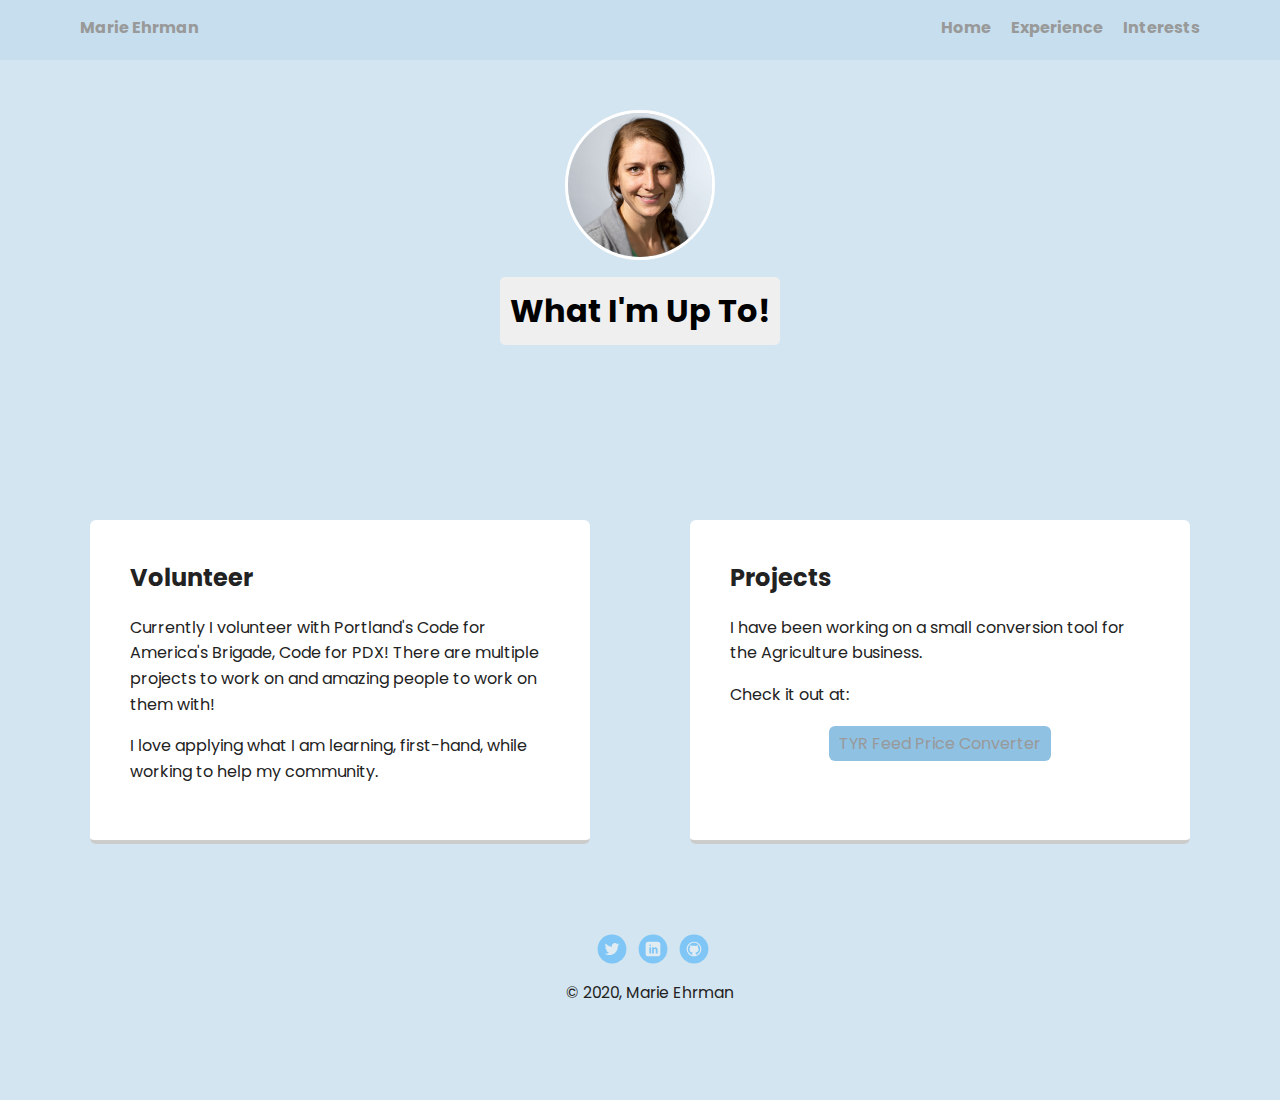
==== pages/experience.html @ 4213834b "Set up html files" ====
<!doctype html>
<html lang="en">
<head>
  <meta charset="utf-8">
  <title>Marie Ehrman's Profile</title>
  <meta name="viewport" content="width=device-width, initial-scale=1.0">
  <link rel="stylesheet" href="../styles.css">
  <link href="https://fonts.googleapis.com/css2?family=Poppins&display=swap" rel="stylesheet">
  <!-- <link href="https://fonts.googleapis.com/css?family=Muli%7CRoboto:400,300,500,700,900" rel="stylesheet"> -->
</head>
  <body>

    <div class="main-nav">
        <ul class="nav">
          <li class="name">Marie Ehrman</li>
          <li><a href="../index.html">Home</a></li>
          <li><a href="experience.html">Experience</a></li>
          <li><a href="interests.html">Interests</a></li>

        </ul>
    </div>

    <header class="header-experience">
      <img src="../images/me.png" alt="Professional headshot of Marie Ehrman" class="profile-image">
      <h1 class="tag name">What I'm Up To!</h1>
      <!-- <p class="tag location">I gain the best hands-on experience by helping/working with others.</p> -->

      
    </header>

    <main class="flex">
      <div class="card">
        <h2>Volunteer</h2>
        <p>Currently I volunteer with Portland's Code for America's Brigade, Code for PDX! There are multiple projects to work on and amazing people to work on them with!</p>
        <p>I love applying what I am learning, first-hand, while working to help my community.</p>
      </div> 

      <div class="card">
        <h2>Projects</h2>
        <p>I have been working on a small conversion tool for the Agriculture business.</p>
        <p>Check it out at:</p>
            <ul class="skills">
                <li><a href="https://tyr-feed-price-converter.herokuapp.com/" target="_blank">TYR Feed Price Converter</a></li>
      
      
              </ul>
      </div> 
    </main>


    <footer>
      <ul>
        <li><a href="https://twitter.com/marie_e_ehrman" class="social twitter" target="_blank">Twitter</a></li>
        <li><a href="https://www.linkedin.com/in/marie-ehrman/" class="social linkedin" target="_blank">LinkedIn</a></li>
        <li><a href="https://github.com/Marie-Ehrman" class="social github" target="_blank">Github</a></li>
      </ul>
      <p class="copyright">&copy; 2020, Marie Ehrman</p>
    </footer>
  </body>
  </html>
---- styles.css ----
/* Global Layout Set-up */
* { 
  box-sizing: border-box;
}
  
body {
  margin: 0;
  padding: 0;
  text-align: center;
  font-family: 'Poppins', sans-serif;
  color: #222;
  background: #d3e5f0;
}
/* Link Styles */

a {
  text-decoration: none;
  color: #999;
}
a:hover {
  color: #6633ff;
}

/* Section Styles */

.main-nav {
  width: 100%;
  background: #c6deed;
  min-height: 30px;
  padding: 10px;
  position: fixed;
  text-align: center;
}
.nav {
  display: flex;
  justify-content: space-around;
  font-weight: 700;
  list-style-type: none;
  margin: 0 auto;
  padding: 0;
}

.nav .name {
    display: block;
    margin-right: auto;
    color: #999;
  }
.nav li {
  padding: 5px 10px 10px 10px;
}
.nav a {
  transition: all .5s;
}
.nav a:hover {
  color: white
}

header {
  text-align: center;
  background: url('images/MtHood4.JPG') no-repeat top center ;
  background-size: cover;
  overflow: hidden;
  padding-top: 60px;
}
header {
  line-height: 1.5;
}
header .profile-image {
  margin-top: 50px;
  width: 150px;
  height: 150px;
  border-radius: 50%;
  border: 3px solid white;
  transition: all .5s;
}
header .profile-image:hover {
  transform: scale(1.2) rotate(5deg);
}
.tag {
  background-color: #efefef;
  color: black;
  padding: 10px;
  border-radius: 5px;
  display: table;
  margin: 10px auto;
} 
.location {
  background-color: #222;
  color: yellow;
}
.card {
  margin: 30px;
  padding: 20px 40px 40px;
  max-width: 500px;
  text-align: left;
  background: #fff;
  border-bottom: 4px solid #ccc;
  border-radius: 6px;
  transition: all .5s;
}
.card:hover {
  border-color: #ff99ff;
}

ul.skills {
  padding: 0;
  text-align: center;
}

.skills li {
  border-radius: 6px;
  display: inline-block;
  background: #31708E;
  color: white;
  padding: 5px 10px;
  margin: 2px;
}

.skills li:nth-child(odd) {
  background: #8FC1E3;
}

.watching-list li {
  border-radius: 6px;
  display: flex;
  background: #31708E;
  color: white;
  padding: 5px 10px;
  margin: 2px;
}

.watching-list li:nth-child(odd) {
  background: #8FC1E3;
}

.playing-list li {
  border-radius: 6px;
  display: flex;
  background: #31708E;
  color: white;
  padding: 5px 10px;
  margin: 2px;
}

.playing-list li:nth-child(odd) {
  background: #8FC1E3;
}

footer {
  width: 100%;
  min-height: 30px;
  padding: 20px 0 40px 20px;
}

footer .copyright {
  top: -8px;
  font-size: .75em;
}

footer ul {
  list-style-type: none;
  margin: 0;
  padding: 0;
}

footer ul li {
  display: inline-block;
}

a.social {
  display: inline-block;
  text-indent: -9999px;
  margin-left: 5px;
  width: 30px;
  height: 30px;
  background-size: 30px 30px;
  opacity: .4;
  transition: all .5s;
}
a.twitter {
  background-image: url(images/twitter.svg);
}
a.linkedin {
  background-image: url(images/linkedin.svg);
}
a.github {
  background-image: url(images/github.svg);
}
a.social:hover {
  opacity: 1;
}
.clearfix {
  clear: both;
}

/* Styles for larger screens */
@media screen and (min-width: 720px) {
  
  .flex {
      display: -ms-flexbox;      /* TWEENER - IE 10 */
      display: flex; 
      max-width: 1200px;
      -ms-flex-pack: distribute;
      justify-content: space-around;
      margin: 0 auto;
  }

  header {
    min-height: 470px;
  }

  .nav {
    max-width: 1200px;
    padding: 0 30px;
  }


  main {
    padding-top: 20px;
  }

  main p {
    line-height: 1.6em;
  }

  footer {
    font-size: 1.3em;
    max-width: 1200px;
    margin: 40px auto;
  }

}
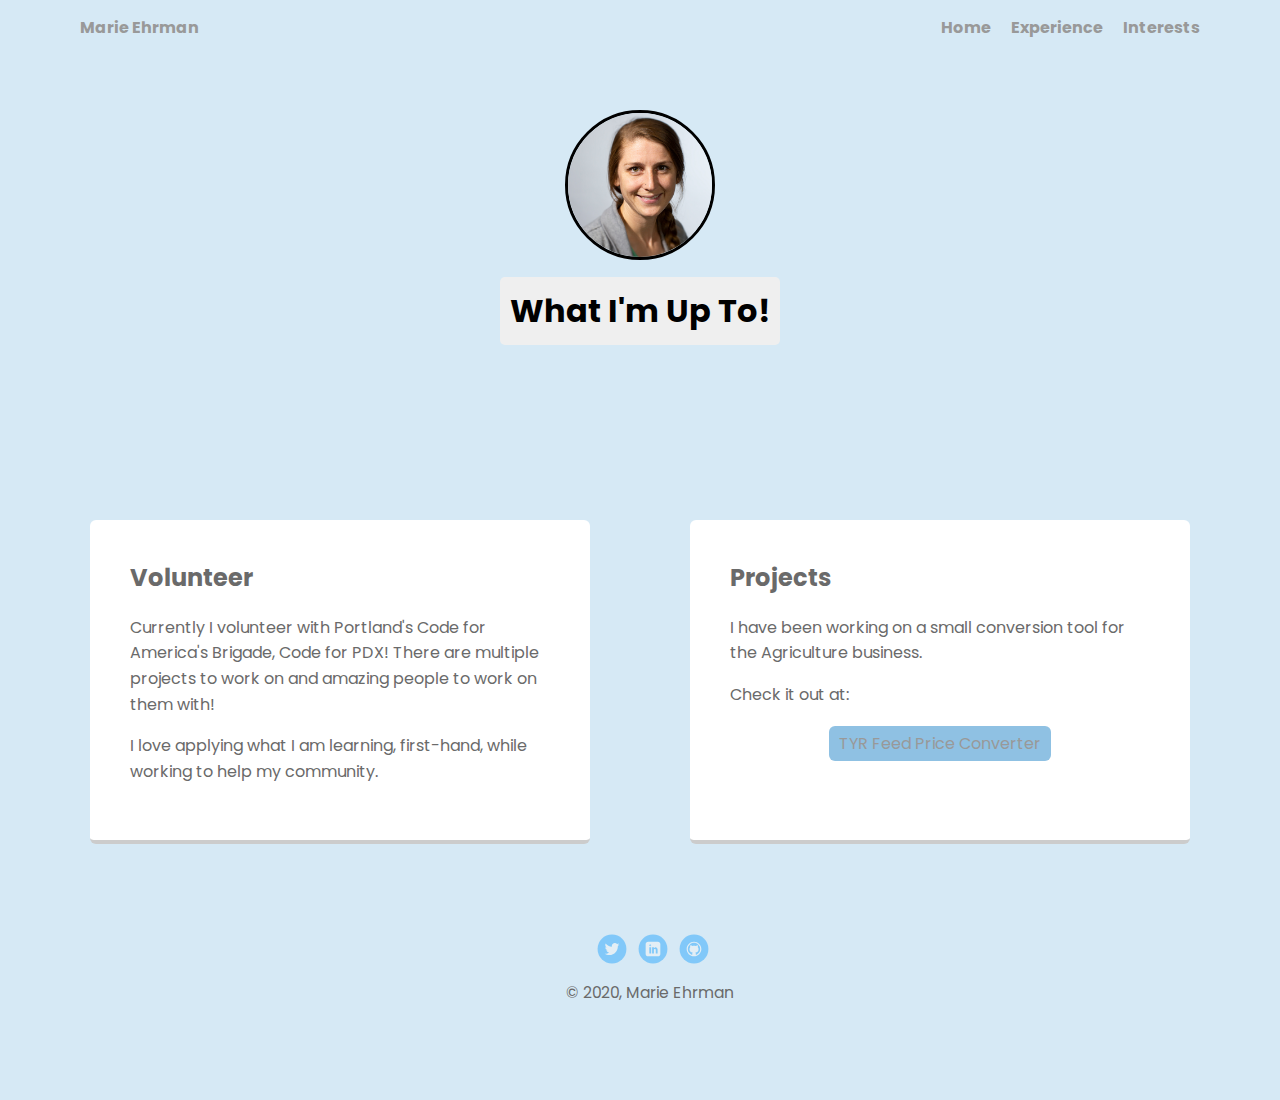
==== commit 4c2bd364: "Change styling and add semantic html" ====
--- a/pages/experience.html
+++ b/pages/experience.html
@@ -6,45 +6,39 @@
   <meta name="viewport" content="width=device-width, initial-scale=1.0">
   <link rel="stylesheet" href="../styles.css">
   <link href="https://fonts.googleapis.com/css2?family=Poppins&display=swap" rel="stylesheet">
-  <!-- <link href="https://fonts.googleapis.com/css?family=Muli%7CRoboto:400,300,500,700,900" rel="stylesheet"> -->
 </head>
+
   <body>
 
-    <div class="main-nav">
+    <nav class="main-nav">
         <ul class="nav">
           <li class="name">Marie Ehrman</li>
           <li><a href="../index.html">Home</a></li>
           <li><a href="experience.html">Experience</a></li>
           <li><a href="interests.html">Interests</a></li>
-
         </ul>
-    </div>
+      </nav>
 
     <header class="header-experience">
       <img src="../images/me.png" alt="Professional headshot of Marie Ehrman" class="profile-image">
       <h1 class="tag name">What I'm Up To!</h1>
-      <!-- <p class="tag location">I gain the best hands-on experience by helping/working with others.</p> -->
-
-      
     </header>
 
     <main class="flex">
-      <div class="card">
+      <section class="card">
         <h2>Volunteer</h2>
         <p>Currently I volunteer with Portland's Code for America's Brigade, Code for PDX! There are multiple projects to work on and amazing people to work on them with!</p>
         <p>I love applying what I am learning, first-hand, while working to help my community.</p>
-      </div> 
+      </section> 
 
-      <div class="card">
+      <section class="card">
         <h2>Projects</h2>
         <p>I have been working on a small conversion tool for the Agriculture business.</p>
         <p>Check it out at:</p>
             <ul class="skills">
                 <li><a href="https://tyr-feed-price-converter.herokuapp.com/" target="_blank">TYR Feed Price Converter</a></li>
-      
-      
-              </ul>
-      </div> 
+            </ul>
+      </section> 
     </main>
 
 
--- a/styles.css
+++ b/styles.css
@@ -8,8 +8,8 @@
   padding: 0;
   text-align: center;
   font-family: 'Poppins', sans-serif;
-  color: #222;
-  background: #d3e5f0;
+  color: rgb(106, 106, 106);
+  background: #d6e9f5;
 }
 /* Link Styles */
 
@@ -25,7 +25,7 @@
 
 .main-nav {
   width: 100%;
-  background: #c6deed;
+  background: #d6e9f5;
   min-height: 30px;
   padding: 10px;
   position: fixed;
@@ -70,11 +70,12 @@
   width: 150px;
   height: 150px;
   border-radius: 50%;
-  border: 3px solid white;
+  border: 3px solid black;
   transition: all .5s;
 }
 header .profile-image:hover {
   transform: scale(1.2) rotate(5deg);
+  opacity: 0;
 }
 .tag {
   background-color: #efefef;
@@ -84,9 +85,14 @@
   display: table;
   margin: 10px auto;
 } 
+
+.tag:hover {
+  opacity: 0;
+}
+
 .location {
-  background-color: #222;
-  color: yellow;
+  background-color: #a8bbc7;
+  color: #efefef;
 }
 .card {
   margin: 30px;
@@ -99,7 +105,7 @@
   transition: all .5s;
 }
 .card:hover {
-  border-color: #ff99ff;
+  border-color: #ac8eac;
 }
 
 ul.skills {
@@ -136,14 +142,20 @@
 .playing-list li {
   border-radius: 6px;
   display: flex;
-  background: #31708E;
+  background: #8FC1E3;
   color: white;
   padding: 5px 10px;
   margin: 2px;
 }
 
 .playing-list li:nth-child(odd) {
-  background: #8FC1E3;
+  background: #31708E;
+
+}
+
+.li-images {
+  height: 20px;
+  margin-left: 10px;
 }
 
 footer {
@@ -192,6 +204,7 @@
 .clearfix {
   clear: both;
 }
+
 
 /* Styles for larger screens */
 @media screen and (min-width: 720px) {
